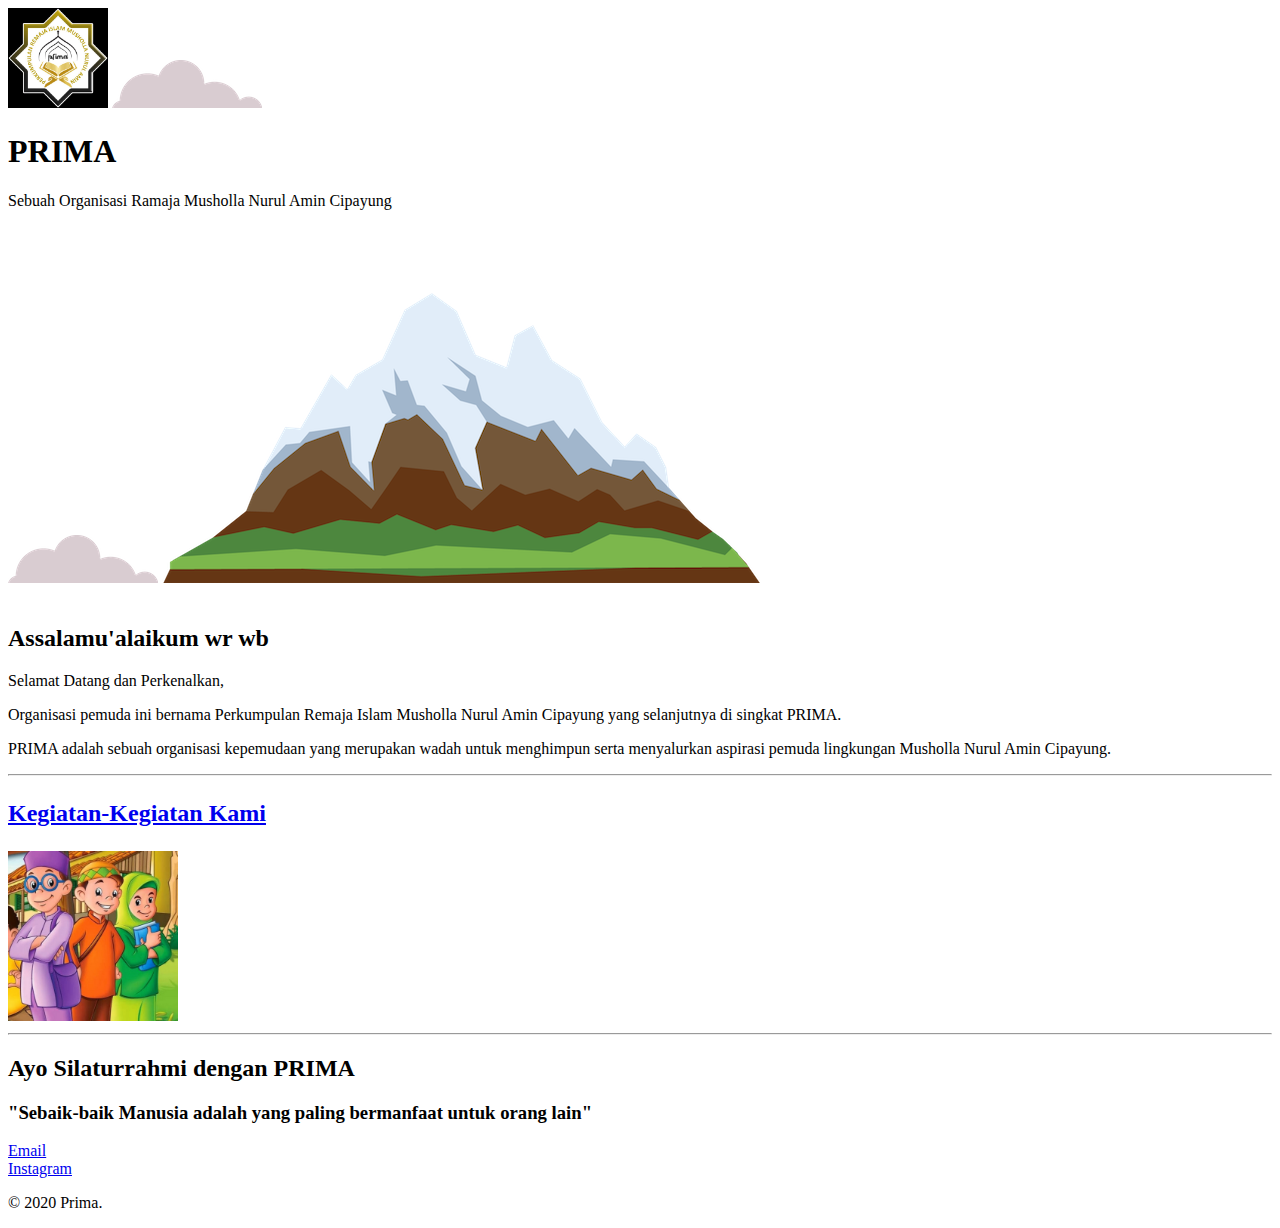
==== index.html @ 75ebf436 "add initial prima website files" ====
<!DOCTYPE html>
<html lang="en" dir="ltr">

<head>
  <meta charset="utf-8">
  <title>PRIMA</title>
</head>
<link rel="stylesheet" href="css/styles.css">
<link rel="icon" href="images/p.jpg">
<link href="https://fonts.googleapis.com/css?family=Marvel|Reem+Kufi|Ultra&display=swap" rel="stylesheet">

<body>
  <div class="atas">
    <img class="logo" src="images/logo.jpg" alt="logoprima" width="100" height="100">
    <img class="top-cloud" src="images/cloud.png" alt="cloud-img">
    <h1>PRIMA</h1>
    <p class="intro">Sebuah Organisasi Ramaja Musholla Nurul Amin Cipayung</p>
    <img class="botom-cloud" src="images/cloud.png" alt="cloud-img">
    <img src="images/mountain.png" alt="bg-img">
  </div>

  <div class="tengah">
    <div class="profile">
      <img src="" alt="">
      <h2>Assalamu'alaikum wr wb</h2>
      <p>Selamat Datang dan Perkenalkan,</p>
      <p>Organisasi pemuda ini bernama Perkumpulan Remaja Islam
        Musholla Nurul Amin Cipayung yang selanjutnya di singkat PRIMA.
        <p>PRIMA adalah sebuah organisasi kepemudaan yang merupakan wadah untuk menghimpun serta menyalurkan aspirasi pemuda lingkungan Musholla Nurul Amin Cipayung.</p>
    </div>

    <hr>
    <h2>
      <p><h2><a href="kegiatan.html">Kegiatan-Kegiatan Kami</a></p></h2>
      <img src="images/kegiatan.jpg" alt="kegiatan-img" width="170" height="170">
    </h2>
    <hr>

    <div class="kontak">
      <h2>Ayo Silaturrahmi dengan PRIMA</h2>
      <h3>"Sebaik-baik Manusia adalah yang paling bermanfaat untuk orang lain"</h3>
    </div>
    <a class="btn" href="mailto:primacipayung@gmail.com">Email</a>
  </div>

  <div class="bawah">

    <a class="footer-link" href="https://www.instagram.com/prima_cipayung/?hl=id">Instagram</a>
    <p class="copyright">© 2020 Prima.</p>
  </div>

</body>

</html>
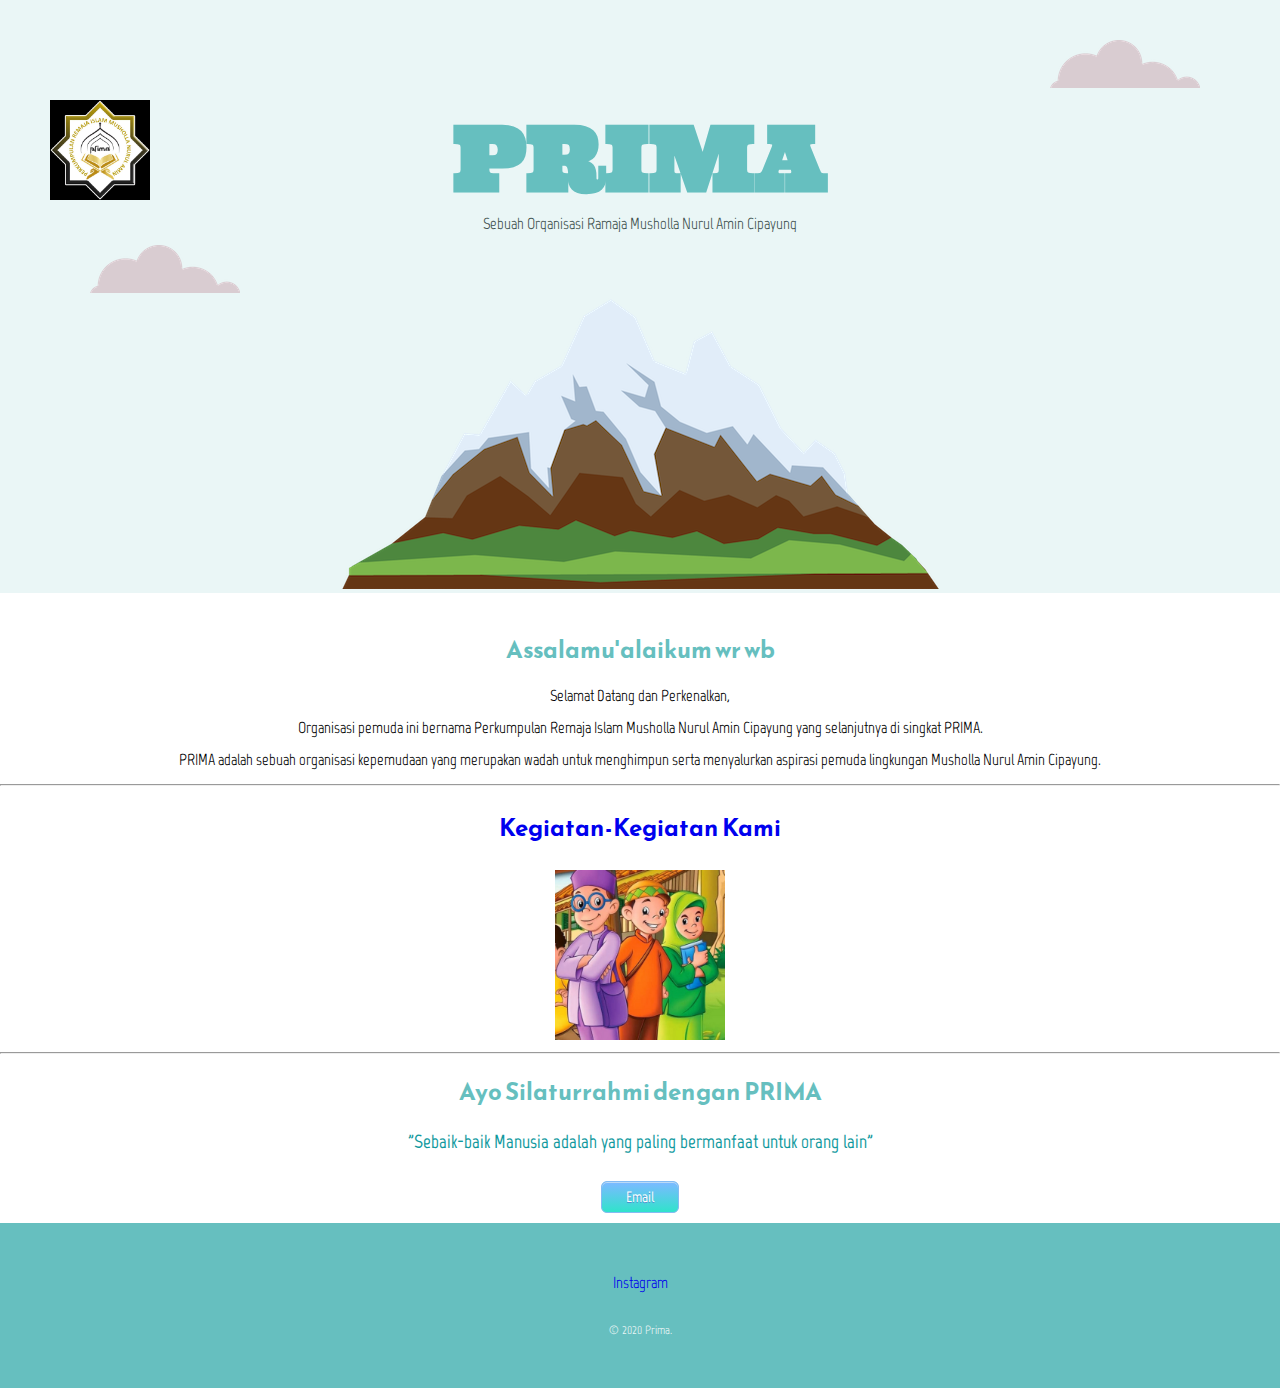
==== commit d9bc27f5: "Update index.html" ====
--- a/index.html
+++ b/index.html
@@ -5,7 +5,7 @@
   <meta charset="utf-8">
   <title>PRIMA</title>
 </head>
-<link rel="stylesheet" href="css/styles.css">
+<link rel="stylesheet" href="CSS/styles.css">
 <link rel="icon" href="images/p.jpg">
 <link href="https://fonts.googleapis.com/css?family=Marvel|Reem+Kufi|Ultra&display=swap" rel="stylesheet">
 
--- a/CSS/styles.css
+++ b/CSS/styles.css
@@ -0,0 +1,113 @@
+body {
+  margin: 0;
+  text-align: center;
+  font-size: 100%;
+  font-family: 'Marvel', sans-serif;
+}
+
+h1 {
+  margin: 0;
+  font-size: 5.625rem;
+  font-family: 'Ultra', serif;
+  color: #66BFBF;
+}
+
+h2 {
+  font-family: 'Reem Kufi', sans-serif;
+  color: #66BFBF;
+}
+
+h3{
+  color:#11999E;
+}
+
+img {
+  background-color: #EAF6F6;
+}
+
+p{
+  line-height: 1;
+}
+
+a{
+  margin: 10px 20px;
+  text-decoration: none;
+}
+
+a:hover{
+  color: #EAF6F6;
+}
+
+.atas {
+  background-size: cover;
+  background-color: #EAF6F6;
+  position: relative;
+  padding-top: 100px;
+  color:#40514E;
+}
+
+.intro{
+  width: 30%;
+  margin: auto;
+}
+
+.bawah{
+  background-color: #66BFBF;
+  position: absolute;
+  width: 100%;
+  color: #EAF6F6;
+  padding: 50px 0 20px;
+}
+
+.copyright{
+  font-size: 0.75rem;
+  padding: 20px 0;
+}
+
+.top-cloud {
+  position: absolute;
+  right: 80px;
+  top: 40px;
+}
+
+.botom-cloud {
+  position: absolute;
+  left: 90px;
+  bottom: 300px;
+}
+
+.logo {
+  position: absolute;
+  left: 50px;
+}
+
+.back {
+  font-size: 200%;
+  position: absolute;
+  left: 1200px;
+}
+
+.btn {
+	box-shadow:inset 0px 1px 0px 0px #bbdaf7;
+	background:linear-gradient(to bottom, #79bbff 5%, #30e3cb 100%);
+	background-color:#2bc4ad;
+	border-radius:6px;
+	border:1px solid #84bbf3;
+	display:inline-block;
+	cursor:pointer;
+	color:#ffffff;
+	font-family: 'Marvel', sans-serif;
+	font-size:15px;
+	font-weight:bold;
+	padding:6px 24px;
+	text-decoration:none;
+	text-shadow:0px 1px 0px #528ecc;
+}
+.btn:hover {
+	background:linear-gradient(to bottom, #378de5 5%, #79bbff 100%);
+	background-color:#378de5;
+}
+.btn:active {
+	position:relative;
+	top:1px;
+}
